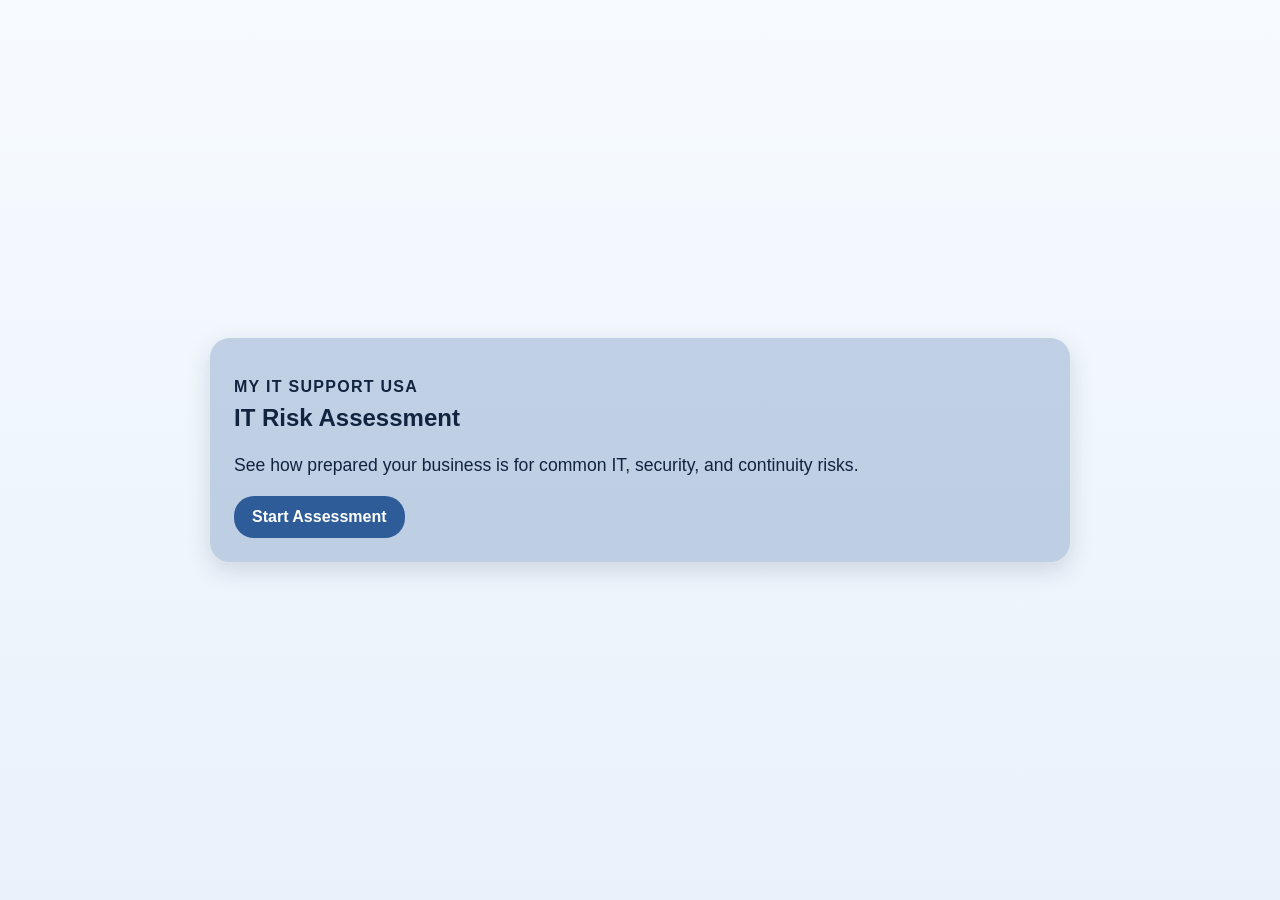
==== assessment-embed.html @ 032159a0 "Harden guidance mapping for missing answers" ====
<!DOCTYPE html>
<html lang="en">
<head>
  <meta charset="UTF-8" />
  <meta name="viewport" content="width=device-width, initial-scale=1.0" />
  <title>IT Risk Assessment | My IT Support USA</title>
  <style>
:root {
  --brand: #2e5c99;
  --panel: rgba(46, 92, 153, 0.25);
  --text: #10233f;
  --white: #fff;
}

* { box-sizing: border-box; }
body {
  margin: 0;
  font-family: Arial, Helvetica, sans-serif;
  color: var(--text);
  background: linear-gradient(180deg, #f7fbff 0%, #e9f1fb 100%);
  min-height: 100vh;
  display: grid;
  place-items: center;
  padding: 20px;
}

.app-shell { width: 100%; max-width: 860px; }
.panel {
  background: var(--panel);
  border-radius: 20px;
  padding: 24px;
  box-shadow: 0 8px 24px rgba(16, 35, 63, 0.15);
}
.hidden { display: none !important; }

h1, h2, h3 { margin-top: 0; }
.subtitle, .summary { font-size: 1.1rem; line-height: 1.5; }
.eyebrow { text-transform: uppercase; letter-spacing: .08em; margin-bottom: 8px; font-weight: 700; }
.progress { font-weight: 700; margin: 0 0 10px; }
.question { margin: 0 0 18px; line-height: 1.3; }

.choices { display: grid; gap: 12px; margin-bottom: 20px; }
.choice-btn {
  width: 100%;
  border: 2px solid transparent;
  border-radius: 20px;
  background: #fff;
  color: #000;
  text-align: left;
  padding: 16px;
  font-size: 1rem;
  box-shadow: 0px 1px 10px rgba(0, 0, 0, 0.35);
  cursor: pointer;
  transition: transform .15s ease, background-color .15s ease;
}
.choice-btn:hover { transform: translateY(-1px); }
.choice-btn.selected {
  background: var(--brand);
  color: #fff;
  border: 2px solid #fff;
}

.btn {
  display: inline-block;
  border: none;
  border-radius: 20px;
  padding: 12px 18px;
  font-weight: 700;
  cursor: pointer;
  text-decoration: none;
  font-size: 1rem;
}
.btn:disabled { opacity: .6; cursor: not-allowed; }
.btn-primary { background: var(--brand); color: #fff; }
.btn-primary:hover { filter: brightness(0.95); }
.btn-secondary { background: #fff; color: var(--brand); border: 2px solid var(--brand); }
.btn-secondary:hover { background: #f4f8fd; }

.btn:focus-visible,
.choice-btn:focus-visible,
a:focus-visible,
input:focus-visible {
  outline: 3px solid #111;
  outline-offset: 3px;
}

.score {
  font-size: clamp(2.5rem, 8vw, 4rem);
  font-weight: 800;
  margin: 6px 0;
}

form { display: grid; gap: 12px; margin-top: 14px; max-width: 620px; }
label { display: grid; gap: 6px; font-weight: 700; }
input {
  width: 100%;
  padding: 14px 16px;
  border-radius: 20px;
  border: 1px solid #9db6d8;
  font-size: 1rem;
}

input::placeholder {
  color: #2e5c99;
  opacity: 0.9;
}
.status { min-height: 1.2em; font-weight: 700; }
.status.error { color: #9f1d1d; }
.status.success { color: #1c6e2a; }

.guidance-item {
  background: #fff;
  border-left: 5px solid var(--brand);
  border-radius: 12px;
  padding: 14px;
  margin-bottom: 12px;
}
.actions { margin: 18px 0; }
.cta-panel {
  background: #fff;
  border-radius: 14px;
  padding: 16px;
}

@media (max-width: 640px) {
  .panel { padding: 18px; }
  .btn { width: 100%; text-align: center; }
}

  </style>
</head>
<body>
  <main class="app-shell">
    <section id="intro-screen" class="panel">
      <p class="eyebrow">My IT Support USA</p>
      <h1>IT Risk Assessment</h1>
      <p class="subtitle">See how prepared your business is for common IT, security, and continuity risks.</p>
      <button id="start-btn" class="btn btn-primary">Start Assessment</button>
    </section>

    <section id="quiz-screen" class="panel hidden" aria-labelledby="question-text">
      <p id="progress-text" class="progress"></p>
      <h2 id="question-text" class="question"></h2>
      <div id="choices" class="choices" role="listbox" aria-label="Answer choices"></div>
      <button id="next-btn" class="btn btn-primary" disabled>Next</button>
    </section>

    <section id="results-screen" class="panel hidden">
      <p class="eyebrow">Your IT Risk Score</p>
      <p id="score-display" class="score">0%</p>
      <h2 id="category-display"></h2>
      <p id="summary-display" class="summary"></p>

      <div id="lead-gate" class="gate">
        <h3>Want your detailed guidance?</h3>
        <p>Your score gives you the big picture. Your detailed guidance explains what your answers may mean and where your biggest gaps may be.</p>

        <form id="lead-form" novalidate>
          <label>Full Name *
            <input type="text" name="full_name" required autocomplete="name" placeholder="Enter your full name" />
          </label>
          <label>Company Name *
            <input type="text" name="company_name" required autocomplete="organization" placeholder="Enter a company name" />
          </label>
          <label>Email *
            <input type="email" name="email" required autocomplete="email" placeholder="Enter your email" />
          </label>
          <label>Phone
            <input type="tel" name="phone" autocomplete="tel" placeholder="Enter your phone number" />
          </label>
          <label>Company Size
            <input type="text" name="company_size" placeholder="Example: 25 employees" />
          </label>

          <p id="submit-status" class="status" role="status" aria-live="polite"></p>
          <button id="submit-btn" type="submit" class="btn btn-primary">Show My Detailed Guidance</button>
        </form>
      </div>

      <section id="guidance-section" class="hidden">
        <h3>Your Detailed Guidance</h3>
        <div id="guidance-list" class="guidance-list"></div>

        <div class="actions">
          <button id="copy-summary-btn" class="btn btn-secondary" type="button">Copy Lead Summary</button>
        </div>

        <div class="cta-panel">
          <h3>Want help prioritizing what matters most?</h3>
          <p>Your score gives you the big picture, but the next step is understanding which risks should be addressed first.</p>
          <a class="btn btn-primary" href="https://www.myitsupportusa.com/free-consultation">Book a Free Consultation</a>
        </div>
      </section>
    </section>
  </main>

  <script>
const FORMSPREE_ENDPOINT = "https://formspree.io/f/mwvajkka";

const defaultSummaries = {
  low: "Your answers suggest your business has a stronger-than-average IT foundation. There may still be areas to review, but your business appears to have several important protections and planning habits in place.",
  moderate: "Your answers suggest your business has some useful protections in place, but there are gaps that could create risk, unexpected costs, or business disruption.",
  high: "Your answers suggest your business may be exposed to serious IT, security, or continuity risks. These gaps could lead to downtime, data loss, financial impact, or expensive emergency fixes."
};

const questions = [
  {
    text: "If your business was hit by ransomware today, how prepared are you to recover quickly?",
    choices: [
      { label: "Fully prepared", score: 15, risk: "low", guidance: "" },
      { label: "Somewhat prepared", score: 7.5, risk: "moderate", guidance: "You may have some protection in place, but recovery depends on more than having backups. A strong plan should include tested recovery steps, clear responsibilities, and a realistic idea of how long your business can operate during an outage." },
      { label: "Not prepared", score: 0, risk: "high", guidance: "This is a high-risk area. Ransomware can stop operations, block access to files, create recovery costs, and damage client trust. Every business should have a tested recovery plan before an incident happens." }
    ]
  },
  {
    text: "Are technology costs clear and predictable each month?",
    choices: [
      { label: "Yes, always", score: 10, risk: "low", guidance: "" },
      { label: "Sometimes", score: 5, risk: "moderate", guidance: "Some unexpected technology costs are normal, but frequent surprises usually point to weak planning. A clearer monthly model can help leadership budget, prioritize upgrades, and avoid emergency spending." },
      { label: "No", score: 0, risk: "high", guidance: "Unpredictable IT costs are usually a sign of reactive support. This often leads to surprise invoices, delayed upgrades, and rushed decisions when something breaks." }
    ]
  },
  {
    text: "How easy is it for your staff to get fast, reliable IT help when they need it?",
    choices: [
      { label: "Very easy", score: 10, risk: "low", guidance: "" },
      { label: "Sometimes slow", score: 5, risk: "moderate", guidance: "If support is sometimes slow or inconsistent, staff may lose productive time or work around the issue. A clear support process helps reduce frustration and keeps small problems from becoming bigger ones." },
      { label: "Difficult", score: 0, risk: "high", guidance: "Poor access to IT help creates hidden costs. Employees lose time, issues pile up, and people may start using unsafe shortcuts just to get work done." }
    ]
  },
  {
    text: "Are important business accounts protected with multi-factor sign-in?",
    choices: [
      { label: "Yes, all important accounts", score: 15, risk: "low", guidance: "" },
      { label: "Some accounts", score: 7.5, risk: "moderate", guidance: "Partial protection is better than none, but the highest-risk accounts are often the ones attackers target first. Important email, finance, admin, and leadership accounts should not rely on passwords alone." },
      { label: "No", score: 0, risk: "high", guidance: "Accounts without multi-factor sign-in are a major security risk. A stolen password can lead to email fraud, data loss, ransomware, or unauthorized access to business systems." }
    ]
  },
  {
    text: "Do you know exactly who has access to your company systems and data today?",
    choices: [
      { label: "Yes, clearly", score: 12, risk: "low", guidance: "" },
      { label: "Some uncertainty", score: 6, risk: "moderate", guidance: "Some uncertainty around access usually means permissions have grown over time. Regular access reviews help make sure employees only have access to what they actually need." },
      { label: "No", score: 0, risk: "high", guidance: "Not knowing who has access creates serious risk. Former employees, over-permissioned users, or shared accounts can expose sensitive business and client data." }
    ]
  },
  {
    text: "Could your business continue operating if email went down for one day?",
    choices: [
      { label: "Yes, with little impact", score: 12, risk: "low", guidance: "" },
      { label: "Some disruption", score: 6, risk: "moderate", guidance: "Some disruption is expected, but the business should still have a way to communicate, access key information, and keep urgent work moving during an outage." },
      { label: "Major disruption", score: 0, risk: "high", guidance: "If email downtime would stop the business, that is a continuity risk. A single system failure should not completely block client communication, billing, scheduling, or operations." }
    ]
  },
  {
    text: "Would you be able to detect IT issues before they disrupt your business?",
    choices: [
      { label: "Yes, quickly", score: 12, risk: "low", guidance: "" },
      { label: "Only after issues start", score: 6, risk: "moderate", guidance: "If issues are only noticed after users complain, the business is still operating reactively. Proactive visibility helps catch problems earlier and reduce avoidable downtime." },
      { label: "No", score: 0, risk: "high", guidance: "Without early detection, problems are usually found after they already affect users. This can lead to longer outages, rushed fixes, and preventable business disruption." }
    ]
  },
  {
    text: "If a laptop was lost or stolen, would business data remain protected?",
    choices: [
      { label: "Yes, protected", score: 15, risk: "low", guidance: "" },
      { label: "Not sure", score: 7.5, risk: "moderate", guidance: "If you are unsure, the device may not be properly protected or manageable. Lost devices should not automatically become data breach risks." },
      { label: "No", score: 0, risk: "high", guidance: "A lost or stolen laptop can expose company data, saved passwords, client information, and business files. Devices should be protected before they leave the office." }
    ]
  },
  {
    text: "Do you have a clear technology plan for the next 12 months?",
    choices: [
      { label: "Yes, clearly", score: 10, risk: "low", guidance: "" },
      { label: "Rough plan only", score: 5, risk: "moderate", guidance: "A rough plan is a start, but leadership should have a clear view of upcoming upgrades, risks, budget needs, and business priorities. IT should support the business plan, not react after problems appear." },
      { label: "No plan", score: 0, risk: "high", guidance: "Without a technology plan, decisions are usually made under pressure. This can cause surprise costs, outdated systems, security gaps, and missed opportunities to improve operations." }
    ]
  },
  {
    text: "Overall, how confident are you that your current IT setup can support future growth?",
    choices: [
      { label: "Very confident", score: 8, risk: "low", guidance: "" },
      { label: "Somewhat confident", score: 4, risk: "moderate", guidance: "Some uncertainty usually means the business has outgrown parts of its current setup. Growth requires systems, support, security, and planning that can scale with the company." },
      { label: "Not confident", score: 0, risk: "high", guidance: "Low confidence is a warning sign. If technology cannot support growth, it may slow hiring, frustrate staff, increase risk, and create expensive cleanup later." }
    ]
  }
];

const state = {
  index: 0,
  answers: Array(questions.length).fill(null),
  scorePercentage: 0,
  riskCategory: "",
  guidance: [],
  lead: null
};

const el = {
  intro: document.getElementById("intro-screen"),
  quiz: document.getElementById("quiz-screen"),
  results: document.getElementById("results-screen"),
  startBtn: document.getElementById("start-btn"),
  nextBtn: document.getElementById("next-btn"),
  progress: document.getElementById("progress-text"),
  question: document.getElementById("question-text"),
  choices: document.getElementById("choices"),
  score: document.getElementById("score-display"),
  category: document.getElementById("category-display"),
  summary: document.getElementById("summary-display"),
  leadForm: document.getElementById("lead-form"),
  leadGate: document.getElementById("lead-gate"),
  status: document.getElementById("submit-status"),
  submitBtn: document.getElementById("submit-btn"),
  guidanceSection: document.getElementById("guidance-section"),
  guidanceList: document.getElementById("guidance-list"),
  copySummaryBtn: document.getElementById("copy-summary-btn")
};

function renderQuestion() {
  const q = questions[state.index];
  const selected = state.answers[state.index];

  el.progress.textContent = `Question ${state.index + 1} of ${questions.length}`;
  el.question.textContent = q.text;
  el.choices.innerHTML = "";

  q.choices.forEach((choice, idx) => {
    const btn = document.createElement("button");
    btn.type = "button";
    btn.className = `choice-btn ${selected === idx ? "selected" : ""}`;
    btn.textContent = choice.label;
    btn.setAttribute("role", "option");
    btn.setAttribute("aria-selected", String(selected === idx));
    btn.addEventListener("click", () => {
      state.answers[state.index] = idx;
      renderQuestion();
      el.nextBtn.disabled = false;
    });
    el.choices.appendChild(btn);
  });

  el.nextBtn.textContent = state.index === questions.length - 1 ? "See My Score" : "Next";
  el.nextBtn.disabled = selected === null;
}

function getResults() {
  const totalPossible = questions.reduce((sum, q) => sum + Math.max(...q.choices.map((c) => c.score)), 0);
  const earned = state.answers.reduce((sum, answerIndex, qIndex) => {
    if (answerIndex === null || answerIndex === undefined) return sum;
    const choice = questions[qIndex]?.choices?.[answerIndex];
    return sum + (choice ? choice.score : 0);
  }, 0);
  const score = Math.round((earned / totalPossible) * 100);

  let riskCategory;
  let summary;
  if (score >= 85) {
    riskCategory = "Green Light — Low Risk";
    summary = defaultSummaries.low;
  } else if (score >= 60) {
    riskCategory = "Yellow Light — Moderate Risk";
    summary = defaultSummaries.moderate;
  } else {
    riskCategory = "Red Light — High Risk";
    summary = defaultSummaries.high;
  }

  const guidance = state.answers
    .map((answerIndex, i) => {
      const question = questions[i];
      const answer = question?.choices?.[answerIndex];
      if (!answer || answer.risk === "low") return null;
      return {
        question: question.text,
        answer: answer.label,
        risk: answer.risk,
        guidance: answer.guidance
      };
    })
    .filter(Boolean);

  return { score, riskCategory, summary, guidance };
}

function renderResults() {
  const { score, riskCategory, summary, guidance } = getResults();
  state.scorePercentage = score;
  state.riskCategory = riskCategory;
  state.guidance = guidance;

  el.score.textContent = `${score}%`;
  el.category.textContent = riskCategory;
  el.summary.textContent = summary;
}

function renderGuidance() {
  if (state.guidance.length === 0) {
    el.guidanceList.innerHTML = `<p class="guidance-item">Great work — based on your responses, no middle- or high-risk guidance was triggered.</p>`;
    return;
  }

  el.guidanceList.innerHTML = state.guidance
    .map((item, i) => `
      <article class="guidance-item">
        <h4>Gap ${i + 1}: ${item.question}</h4>
        <p><strong>Your answer:</strong> ${item.answer}</p>
        <p>${item.guidance}</p>
      </article>
    `)
    .join("");
}

function buildPayload(formDataObj) {
  const payload = {
    ...formDataObj,
    score_percentage: `${state.scorePercentage}%`,
    risk_category: state.riskCategory,
    source: "Website IT Risk Assessment",
    triggered_guidance: state.guidance.map((g) => `${g.question} | ${g.answer} | ${g.guidance}`).join("\n\n"),
    _subject: `IT Risk Assessment Lead - ${formDataObj.company_name}`
  };

  questions.forEach((q, idx) => {
    const qKey = idx + 1;
    payload[`q${qKey}_question`] = q.text;
    payload[`q${qKey}_answer`] = q.choices[state.answers[idx]].label;
  });

  return payload;
}

async function submitLeadForm(event) {
  event.preventDefault();
  if (!el.leadForm.reportValidity()) return;

  const formDataObj = Object.fromEntries(new FormData(el.leadForm).entries());
  const payload = buildPayload(formDataObj);

  el.submitBtn.disabled = true;
  el.status.textContent = "Submitting…";
  el.status.className = "status";

  try {
    const response = await fetch(FORMSPREE_ENDPOINT, {
      method: "POST",
      headers: {
        "Content-Type": "application/json",
        Accept: "application/json"
      },
      body: JSON.stringify(payload)
    });

    if (!response.ok) throw new Error("Submission failed");

    state.lead = formDataObj;
    el.status.textContent = "Success! Your detailed guidance is ready below.";
    el.status.className = "status success";
    el.leadGate.classList.add("hidden");
    el.guidanceSection.classList.remove("hidden");
    renderGuidance();
  } catch (error) {
    el.status.textContent = "We couldn't submit right now. Please check your details and try again.";
    el.status.className = "status error";
    el.submitBtn.disabled = false;
  }
}

async function copyLeadSummary() {
  const lead = state.lead || {};
  const qaLines = questions
    .map((q, idx) => `${idx + 1}. ${q.text}\nAnswer: ${q.choices[state.answers[idx]].label}`)
    .join("\n\n");

  const guidanceText = state.guidance.length
    ? state.guidance.map((g, idx) => `${idx + 1}. ${g.question}\n${g.guidance}`).join("\n\n")
    : "None triggered.";

  const summary = [
    "IT Risk Assessment Lead Summary",
    `Full Name: ${lead.full_name || ""}`,
    `Company Name: ${lead.company_name || ""}`,
    `Email: ${lead.email || ""}`,
    `Phone: ${lead.phone || ""}`,
    `Company Size: ${lead.company_size || ""}`,
    `Score: ${state.scorePercentage}%`,
    `Risk Category: ${state.riskCategory}`,
    "",
    "Answers:",
    qaLines,
    "",
    "Triggered Guidance:",
    guidanceText
  ].join("\n");

  try {
    await navigator.clipboard.writeText(summary);
    el.copySummaryBtn.textContent = "Copied!";
    setTimeout(() => {
      el.copySummaryBtn.textContent = "Copy Lead Summary";
    }, 1500);
  } catch {
    el.copySummaryBtn.textContent = "Copy failed, try again";
  }
}

el.startBtn.addEventListener("click", () => {
  el.intro.classList.add("hidden");
  el.quiz.classList.remove("hidden");
  renderQuestion();
});

el.nextBtn.addEventListener("click", () => {
  if (state.answers[state.index] === null) return;

  if (state.index < questions.length - 1) {
    state.index += 1;
    renderQuestion();
    return;
  }

  el.quiz.classList.add("hidden");
  el.results.classList.remove("hidden");
  renderResults();
});

el.leadForm.addEventListener("submit", submitLeadForm);
el.copySummaryBtn.addEventListener("click", copyLeadSummary);

  </script>
</body>
</html>
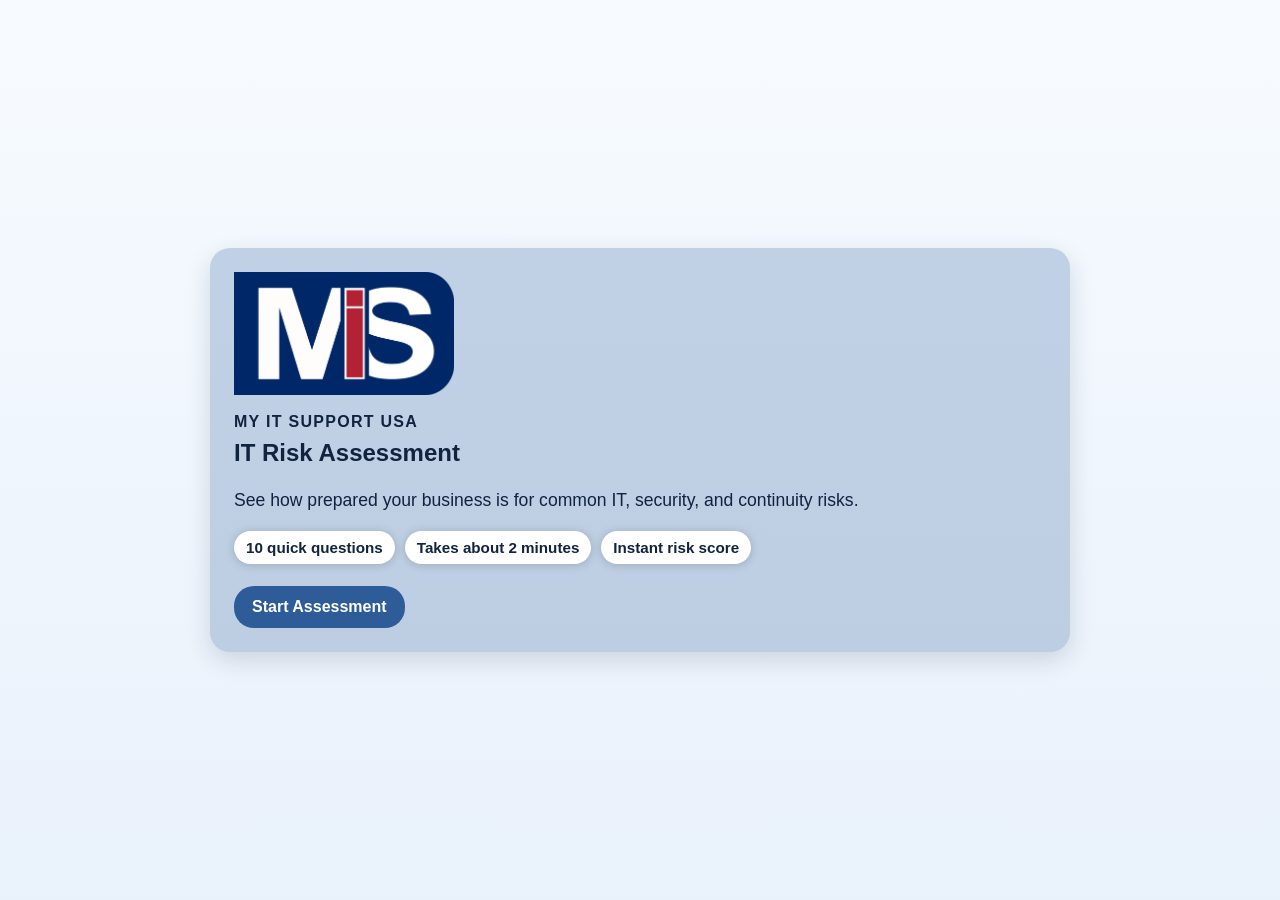
==== commit 29acc598: "Add intro branding strip and privacy note polish" ====
--- a/assessment-embed.html
+++ b/assessment-embed.html
@@ -38,6 +38,38 @@
 .eyebrow { text-transform: uppercase; letter-spacing: .08em; margin-bottom: 8px; font-weight: 700; }
 .progress { font-weight: 700; margin: 0 0 10px; }
 .question { margin: 0 0 18px; line-height: 1.3; }
+
+.brand-logo {
+  display: block;
+  max-width: 220px;
+  height: auto;
+  margin: 0 0 18px;
+}
+
+.trust-strip {
+  display: flex;
+  flex-wrap: wrap;
+  gap: 10px;
+  margin: 18px 0 22px;
+}
+
+.trust-strip span {
+  background: #fff;
+  color: var(--text);
+  border-radius: 999px;
+  padding: 8px 12px;
+  font-size: 0.95rem;
+  font-weight: 700;
+  box-shadow: 0px 1px 10px rgba(0, 0, 0, 0.18);
+}
+
+.privacy-note {
+  font-size: 0.9rem;
+  line-height: 1.4;
+  margin: 0;
+  color: rgba(16, 35, 63, 0.8);
+}
+
 
 .choices { display: grid; gap: 12px; margin-bottom: 20px; }
 .choice-btn {
@@ -125,6 +157,13 @@
 @media (max-width: 640px) {
   .panel { padding: 18px; }
   .btn { width: 100%; text-align: center; }
+  .brand-logo {
+    max-width: 180px;
+  }
+  .trust-strip {
+    display: grid;
+    gap: 8px;
+  }
 }
 
   </style>
@@ -132,9 +171,15 @@
 <body>
   <main class="app-shell">
     <section id="intro-screen" class="panel">
+      <img src="assets/Primary%20Logo.png" alt="My IT Support USA logo" class="brand-logo" />
       <p class="eyebrow">My IT Support USA</p>
       <h1>IT Risk Assessment</h1>
       <p class="subtitle">See how prepared your business is for common IT, security, and continuity risks.</p>
+      <div class="trust-strip" aria-label="Assessment details">
+        <span>10 quick questions</span>
+        <span>Takes about 2 minutes</span>
+        <span>Instant risk score</span>
+      </div>
       <button id="start-btn" class="btn btn-primary">Start Assessment</button>
     </section>
 
@@ -174,6 +219,9 @@
 
           <p id="submit-status" class="status" role="status" aria-live="polite"></p>
           <button id="submit-btn" type="submit" class="btn btn-primary">Show My Detailed Guidance</button>
+          <p class="privacy-note">
+            We only use your information to provide your assessment guidance and follow up on your request.
+          </p>
         </form>
       </div>
 
